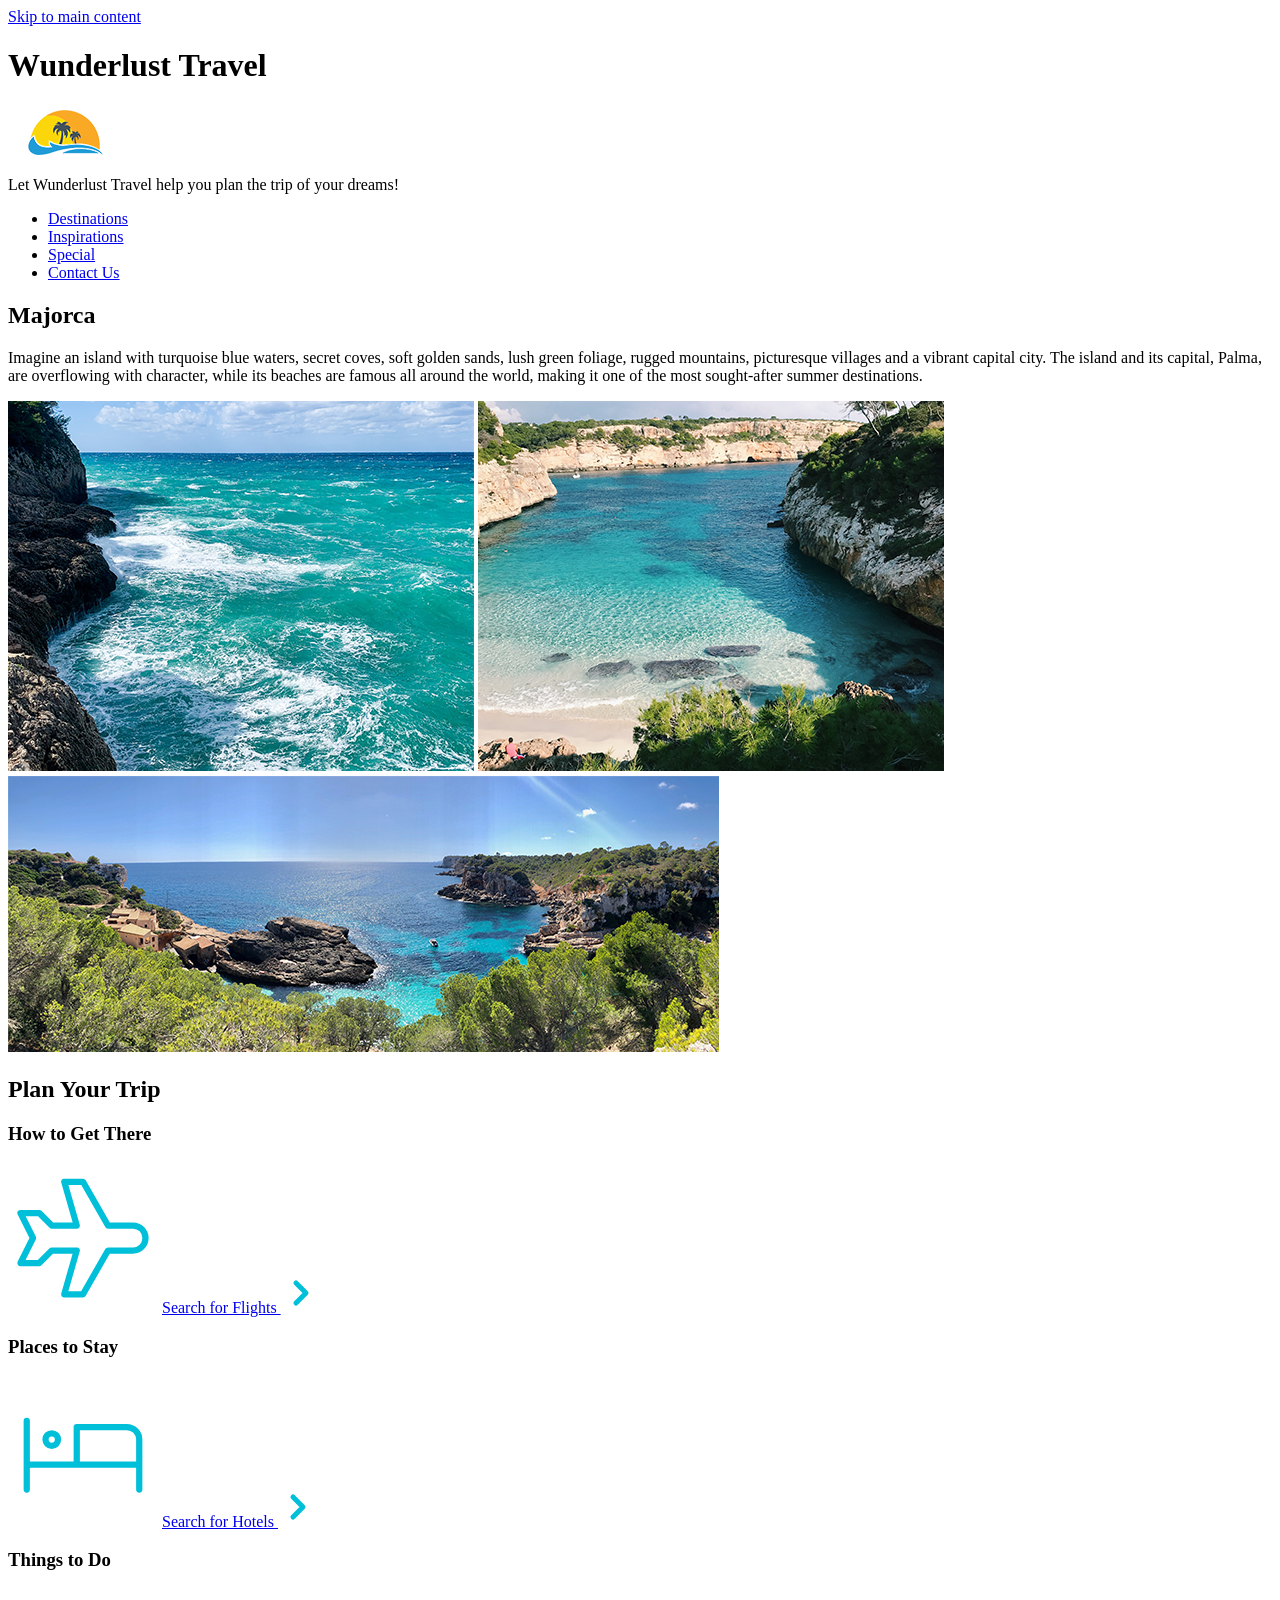
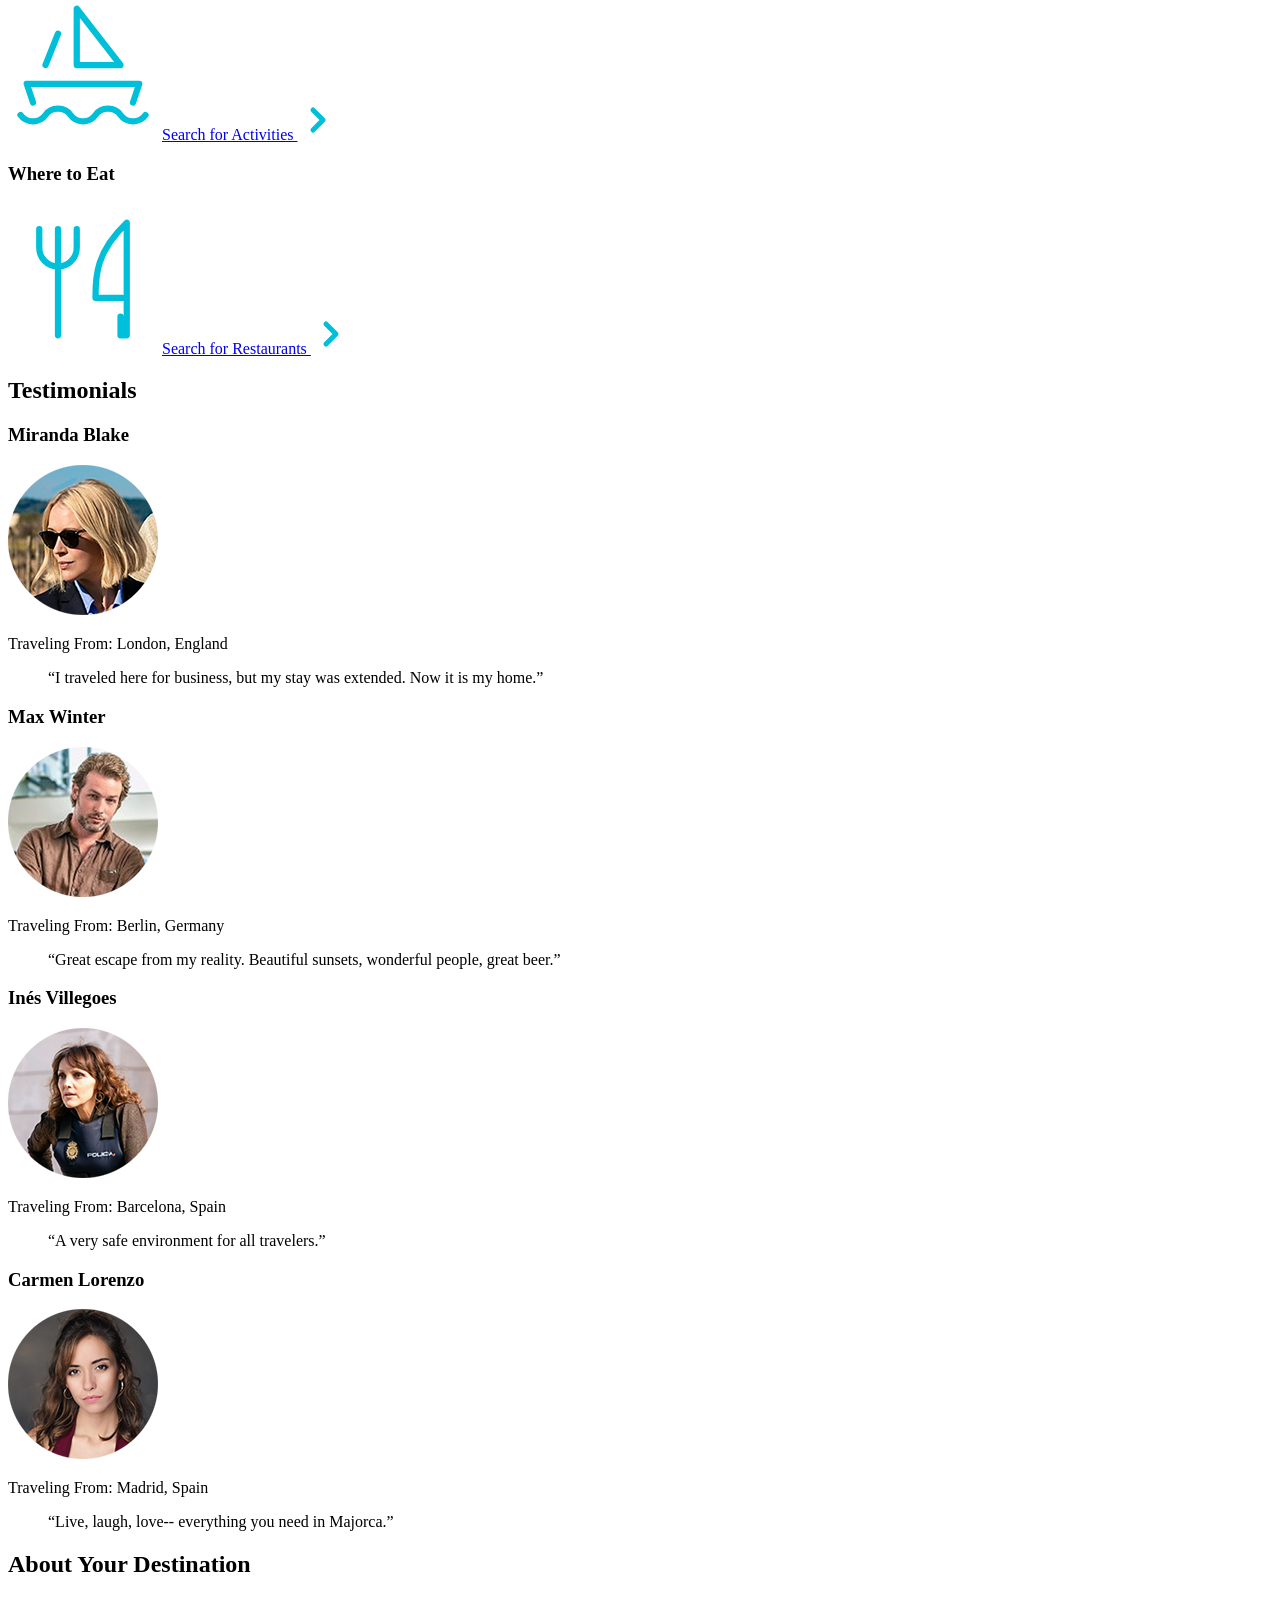
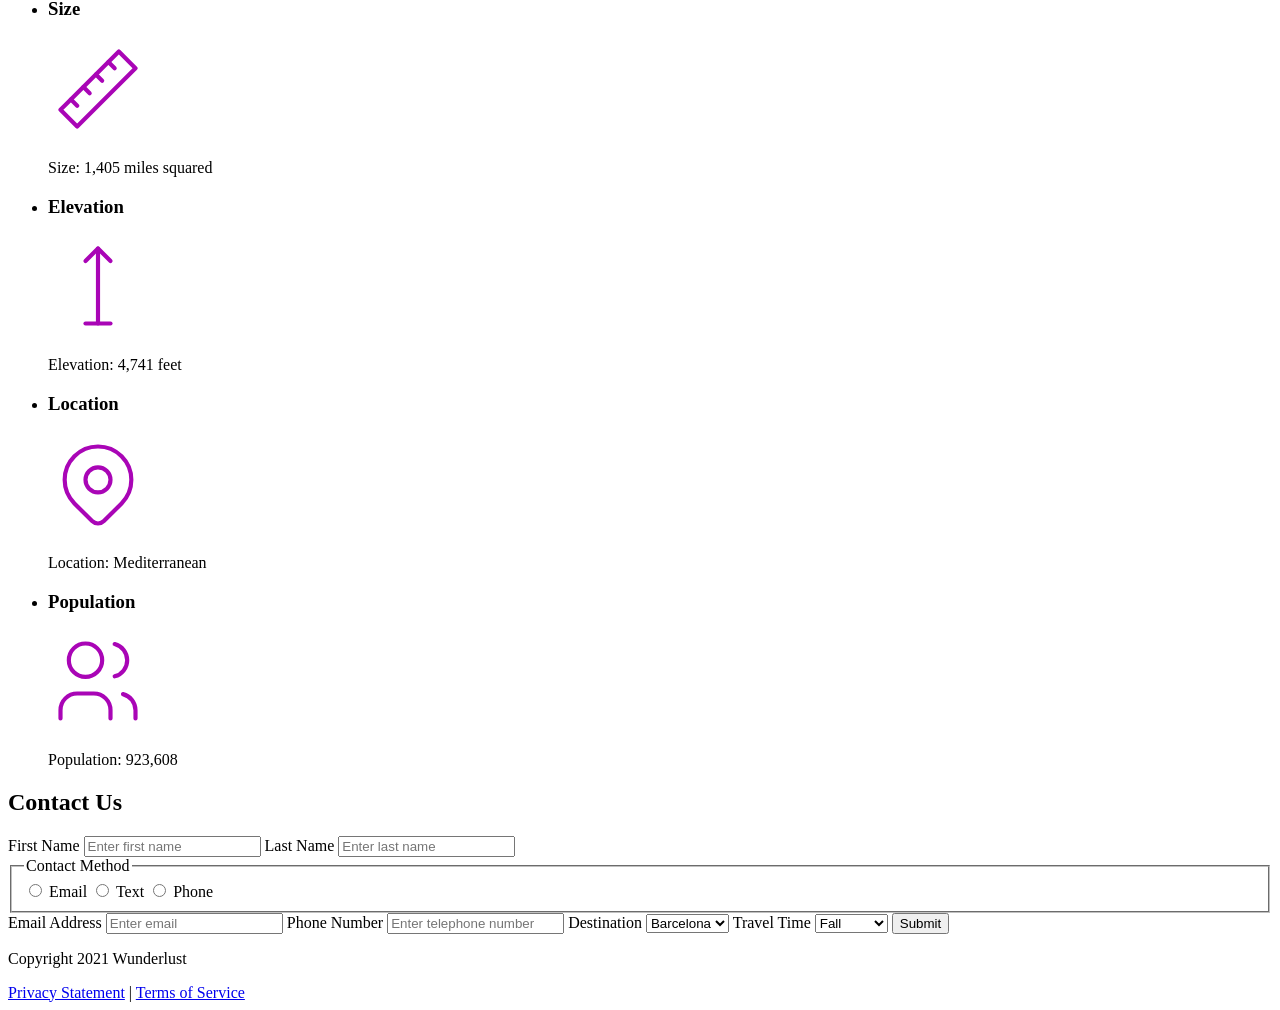
==== index.html @ d8ea39ab "Add files via upload" ====
<!DOCTYPE html>
<html lang="en">
<head>
  <meta charset="UTF-8">
  <title>Wunderlust Travel</title>
</head>
<body>

  <a href="#main-content" class="skip-link">Skip to main content</a>

  <header>
    <h1>Wunderlust Travel</h1>
    <img src="images/logo-S.png" alt="Wunderlust Travel logo">
    <p>Let Wunderlust Travel help you plan the trip of your dreams!</p>
    <nav>
      <ul>
        <li><a href="#destinations">Destinations</a></li>
        <li><a href="#inspirations">Inspirations</a></li>
        <li><a href="#special">Special</a></li>
        <li><a href="#contact">Contact Us</a></li>
      </ul>
    </nav>
  </header>

  <main id="main-content">
    <section id="destinations">
      <h2>Majorca</h2>
      <p>Imagine an island with turquoise blue waters, secret coves, soft golden sands, lush green foliage, rugged mountains, picturesque villages and a vibrant capital city. The island and its capital, Palma, are overflowing with character, while its beaches are famous all around the world, making it one of the most sought-after summer destinations.</p>

      <picture>
        <source srcset="images/majorca-waves-320w.png" media="(max-width: 320px)">
        <source srcset="images/majorca-waves-780w.png" media="(max-width: 780px)">
        <img src="images/majorca-waves-L.png" alt="Waves on Majorca beach">
      </picture>

      <picture>
        <source srcset="images/majorca-beach-780w.png" media="(max-width: 320px)">
        <source srcset="images/majorca-beach-780w.png" media="(max-width: 780px)">
        <img src="images/majorca-beach-L.png" alt="Beach in Majorca">
      </picture>

      <picture>
        <source srcset="images/majorca-cove-780w.png" media="(max-width: 320px)">
        <source srcset="images/majorca-cove-780w.png" media="(max-width: 780px)">
        <img src="images/majorca-cove-M.png" alt="Cove in Majorca">
      </picture>
    </section>

    <section>
      <h2>Plan Your Trip</h2>

      <article>
        <h3>How to Get There</h3>
        <svg xmlns="http://www.w3.org/2000/svg" class="icon icon-tabler icon-tabler-plane" width="150" height="150" viewBox="0 0 24 24" stroke-width="1" stroke="#00bfd8" fill="none" stroke-linecap="round" stroke-linejoin="round">
            <path stroke="none" d="M0 0h24v24H0z" fill="none"/>
            <path d="M16 10h4a2 2 0 0 1 0 4h-4l-4 7h-3l2 -7h-4l-2 2h-3l2 -4l-2 -4h3l2 2h4l-2 -7h3z" />
          </svg>
        <a href="#" title="Search for flights">Search for Flights <svg xmlns="http://www.w3.org/2000/svg" class="icon icon-tabler icon-tabler-chevron-right" width="40" height="40" viewBox="0 0 24 24" stroke-width="3" stroke="#00bfd8" fill="none" stroke-linecap="round" stroke-linejoin="round">
            <path stroke="none" d="M0 0h24v24H0z" fill="none"/>
            <polyline points="9 6 15 12 9 18" />
          </svg></a>
      </article>

      <article>
        <h3>Places to Stay</h3>
        <svg xmlns="http://www.w3.org/2000/svg" class="icon icon-tabler icon-tabler-bed" width="150" height="150" viewBox="0 0 24 24" stroke-width="1" stroke="#00bfd8" fill="none" stroke-linecap="round" stroke-linejoin="round">
            <path stroke="none" d="M0 0h24v24H0z" fill="none"/>
            <path d="M3 7v11m0 -4h18m0 4v-8a2 2 0 0 0 -2 -2h-8v6" />
            <circle cx="7" cy="10" r="1" />
          </svg>
        <a href="#" title="Search for Hotels">Search for Hotels <svg xmlns="http://www.w3.org/2000/svg" class="icon icon-tabler icon-tabler-chevron-right" width="40" height="40" viewBox="0 0 24 24" stroke-width="3" stroke="#00bfd8" fill="none" stroke-linecap="round" stroke-linejoin="round">
            <path stroke="none" d="M0 0h24v24H0z" fill="none"/>
            <polyline points="9 6 15 12 9 18" />
          </svg></a>
      </article>

      <article>
        <h3>Things to Do</h3>
        <svg xmlns="http://www.w3.org/2000/svg" class="icon icon-tabler icon-tabler-sailboat" width="150" height="150" viewBox="0 0 24 24" stroke-width="1" stroke="#00bfd8" fill="none" stroke-linecap="round" stroke-linejoin="round">
            <path stroke="none" d="M0 0h24v24H0z" fill="none"/>
            <path d="M2 20a2.4 2.4 0 0 0 2 1a2.4 2.4 0 0 0 2 -1a2.4 2.4 0 0 1 2 -1a2.4 2.4 0 0 1 2 1a2.4 2.4 0 0 0 2 1a2.4 2.4 0 0 0 2 -1a2.4 2.4 0 0 1 2 -1a2.4 2.4 0 0 1 2 1a2.4 2.4 0 0 0 2 1a2.4 2.4 0 0 0 2 -1" />
            <path d="M4 18l-1 -3h18l-1 3" />
            <path d="M11 12h7l-7 -9v9" />
            <line x1="8" y1="7" x2="6" y2="12" />
          </svg>
        <a href="#" title="Search for Activities">Search for Activities <svg xmlns="http://www.w3.org/2000/svg" class="icon icon-tabler icon-tabler-chevron-right" width="40" height="40" viewBox="0 0 24 24" stroke-width="3" stroke="#00bfd8" fill="none" stroke-linecap="round" stroke-linejoin="round">
            <path stroke="none" d="M0 0h24v24H0z" fill="none"/>
            <polyline points="9 6 15 12 9 18" />
          </svg></a>
      </article>

      <article>
        <h3>Where to Eat</h3>
        <svg xmlns="http://www.w3.org/2000/svg" class="icon icon-tabler icon-tabler-tools-kitchen-2" width="150" height="150" viewBox="0 0 24 24" stroke-width="1" stroke="#00bfd8" fill="none" stroke-linecap="round" stroke-linejoin="round">
            <path stroke="none" d="M0 0h24v24H0z" fill="none"/>
            <path d="M19 3v12h-5c-.023 -3.681 .184 -7.406 5 -12zm0 12v6h-1v-3m-10 -14v17m-3 -17v3a3 3 0 1 0 6 0v-3" />
          </svg>
        <a href="#" title="Search for Restaurants">Search for Restaurants <svg xmlns="http://www.w3.org/2000/svg" class="icon icon-tabler icon-tabler-chevron-right" width="40" height="40" viewBox="0 0 24 24" stroke-width="3" stroke="#00bfd8" fill="none" stroke-linecap="round" stroke-linejoin="round">
            <path stroke="none" d="M0 0h24v24H0z" fill="none"/>
            <polyline points="9 6 15 12 9 18" />
          </svg></a>
      </article>
    </section>

    <section>
      <h2>Testimonials</h2>

      <article>
        <h3>Miranda Blake</h3>
        <img src="images/miranda-blake-M.png" alt="Miranda Blake">
        <p>Traveling From: London, England</p>
        <blockquote>“I traveled here for business, but my stay was extended. Now it is my home.”</blockquote>
      </article>

      <article>
        <h3>Max Winter</h3>
        <img src="images/max-winter-M.png" alt="Max Winter">
        <p>Traveling From: Berlin, Germany</p>
        <blockquote>“Great escape from my reality. Beautiful sunsets, wonderful people, great beer.”</blockquote>
      </article>

      <article>
        <h3>Inés Villegoes</h3>
        <img src="images/ines-villegoes-M.png" alt="Inés Villegoes">
        <p>Traveling From: Barcelona, Spain</p>
        <blockquote>“A very safe environment for all travelers.”</blockquote>
      </article>

      <article>
        <h3>Carmen Lorenzo</h3>
        <img src="images/carmen-lorenzo-M.png" alt="Carmen Lorenzo">
        <p>Traveling From: Madrid, Spain</p>
        <blockquote>“Live, laugh, love-- everything you need in Majorca.”</blockquote>
      </article>
    </section>

    <section>
      <h2>About Your Destination</h2>
      <ul>
        <li>
          <h3>Size</h3>
          <svg xmlns="http://www.w3.org/2000/svg" class="icon icon-tabler icon-tabler-ruler-2" width="100" height="100" viewBox="0 0 24 24" stroke-width="1" stroke="#a905b6" fill="none" stroke-linecap="round" stroke-linejoin="round">
            <path stroke="none" d="M0 0h24v24H0z" fill="none"/>
            <path d="M17 3l4 4l-14 14l-4 -4z" />
            <path d="M16 7l-1.5 -1.5" />
            <path d="M13 10l-1.5 -1.5" />
            <path d="M10 13l-1.5 -1.5" />
            <path d="M7 16l-1.5 -1.5" />
          </svg>          
          <p>Size: 1,405 miles squared</p>
        </li>
        <li>
          <h3>Elevation</h3>
          <svg xmlns="http://www.w3.org/2000/svg" class="icon icon-tabler icon-tabler-arrow-top-bar" width="100" height="100" viewBox="0 0 24 24" stroke-width="1" stroke="#a905b6" fill="none" stroke-linecap="round" stroke-linejoin="round">
            <path stroke="none" d="M0 0h24v24H0z" fill="none"/>
            <line x1="12" y1="21" x2="12" y2="3" />
            <path d="M15 6l-3 -3l-3 3" />
            <line x1="9" y1="21" x2="15" y2="21" />
          </svg>          
          <p>Elevation: 4,741 feet</p>
        </li>
        <li>
          <h3>Location</h3>
          <svg xmlns="http://www.w3.org/2000/svg" class="icon icon-tabler icon-tabler-map-pin" width="100" height="100" viewBox="0 0 24 24" stroke-width="1" stroke="#a905b6" fill="none" stroke-linecap="round" stroke-linejoin="round">
            <path stroke="none" d="M0 0h24v24H0z" fill="none"/>
            <circle cx="12" cy="11" r="3" />
            <path d="M17.657 16.657l-4.243 4.243a2 2 0 0 1 -2.827 0l-4.244 -4.243a8 8 0 1 1 11.314 0z" />
          </svg>
          
          <p>Location: Mediterranean</p>
        </li>
        <li>
          <h3>Population</h3>
          <svg xmlns="http://www.w3.org/2000/svg" class="icon icon-tabler icon-tabler-users" width="100" height="100" viewBox="0 0 24 24" stroke-width="1" stroke="#a905b6" fill="none" stroke-linecap="round" stroke-linejoin="round">
            <path stroke="none" d="M0 0h24v24H0z" fill="none"/>
            <circle cx="9" cy="7" r="4" />
            <path d="M3 21v-2a4 4 0 0 1 4 -4h4a4 4 0 0 1 4 4v2" />
            <path d="M16 3.13a4 4 0 0 1 0 7.75" />
            <path d="M21 21v-2a4 4 0 0 0 -3 -3.85" />
          </svg>
          
          <p>Population: 923,608</p>
        </li>
      </ul>
    </section>

    <section id="contact">
      <h2>Contact Us</h2>
      <form>
        <label for="fname">First Name</label>
        <input type="text" id="fname" name="fname" placeholder="Enter first name" required>

        <label for="lname">Last Name</label>
        <input type="text" id="lname" name="lname" placeholder="Enter last name" required>

        <fieldset>
          <legend>Contact Method</legend>
          <label><input type="radio" name="contact" value="email"> Email</label>
          <label><input type="radio" name="contact" value="text"> Text</label>
          <label><input type="radio" name="contact" value="phone"> Phone</label>
        </fieldset>

        <label for="email">Email Address</label>
        <input type="email" id="email" name="email" placeholder="Enter email">

        <label for="phone">Phone Number</label>
        <input type="tel" id="phone" name="phone" placeholder="Enter telephone number">

        <label for="destination">Destination</label>
        <select id="destination" name="destination">
          <option>Barcelona</option>
          <option>Granada</option>
          <option>Ibiza</option>
          <option>Madrid</option>
          <option>Majorca</option>
          <option>Seville</option>
          <option>Tenerife</option>
          <option>Valencia</option>
        </select>

        <label for="season">Travel Time</label>
        <select id="season" name="season">
          <option>Fall</option>
          <option>Winter</option>
          <option>Spring</option>
          <option>Summer</option>
          <option>Flexible</option>
        </select>

        <button type="submit">Submit</button>
      </form>
    </section>
  </main>

  <footer>
    <p>Copyright 2021 Wunderlust</p>
    <nav>
      <a href="#">Privacy Statement</a> |
      <a href="#">Terms of Service</a>
    </nav>
  </footer>

</body>
</html>
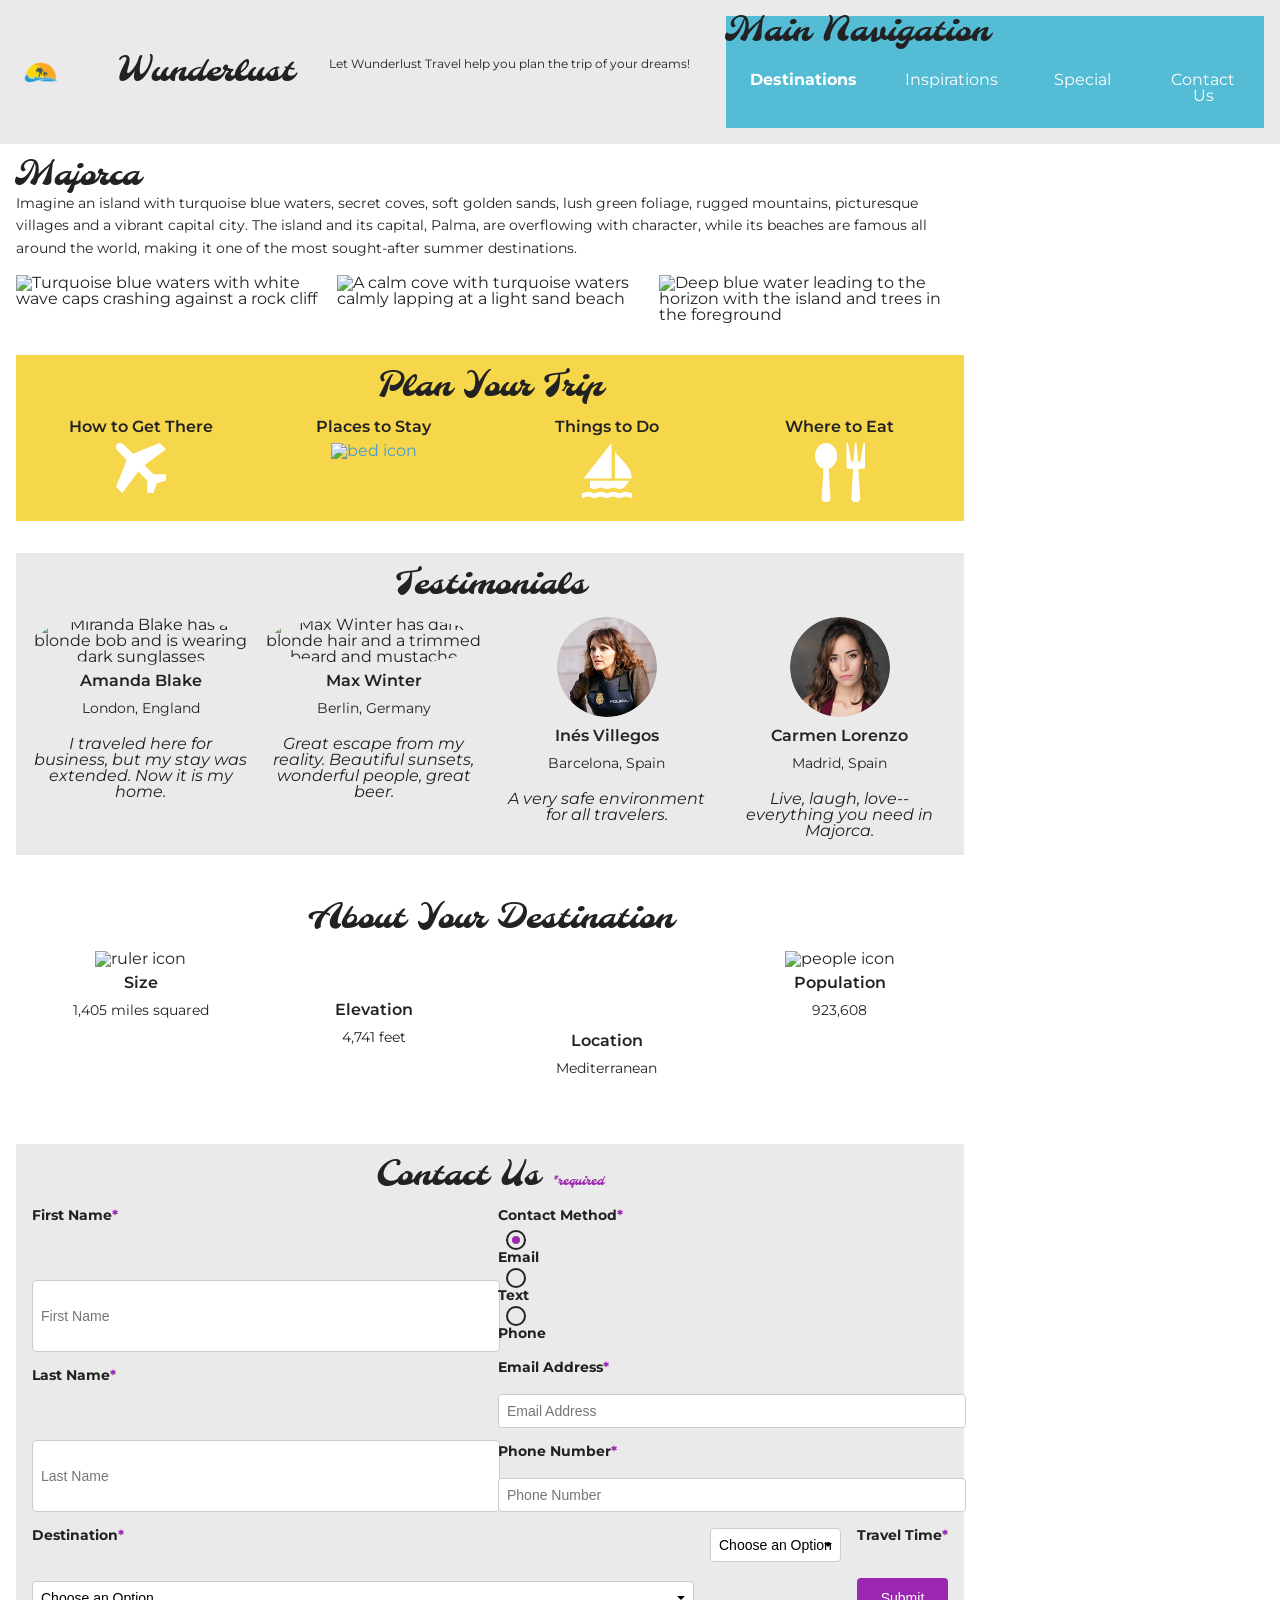
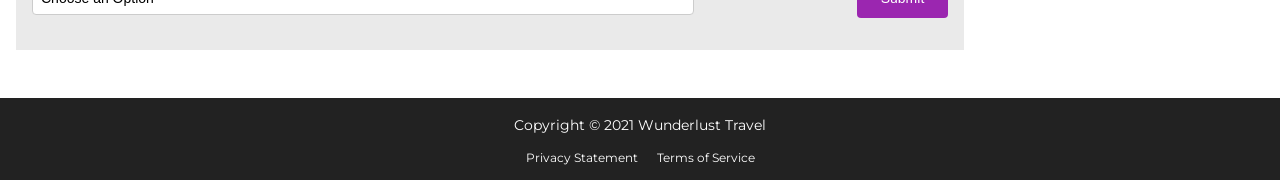
==== commit f8c4806d: "Update index.html" ====
--- a/index.html
+++ b/index.html
@@ -1,4 +1,4 @@
-
+<!-- 
 <!DOCTYPE html>
 <html lang="en">
 <head>
@@ -242,4 +242,244 @@
   </footer>
 
 </body>
-</html>+</html> -->
+
+<!DOCTYPE html>
+<html lang="en">
+    <head>
+        <meta charset="utf-8">
+        <meta name="viewport" content="width=device-width, initial-scale=1">
+        <meta name="author" content="Jessica Barnett, Christina Carrasquilla">
+        <meta name="description" content="Let Wunderlust Travel take you to beautiful Majorca this year! Majorca is a beautiful island and offers beauty and fun to its visitors">
+        <meta name="keywords" content="travel, majorca, beach, island, vacation, destination, getaway, restaurants in majorca, entertainment in majorca, testimonials from visitors">
+        <title>Wunderlust Travel</title>
+        <link rel="stylesheet" href="styles.css">
+        <meta name="robots" content="index,follow">
+
+        <!-- ~~~~~~~~~~ TWITTER CARD TAGS ~~~~~~~~~~ -->
+        <meta name="twitter:card" content="summary_large_image">
+        <meta name="twitter:site" content="@wunderlusttravel">
+        <meta name="twitter:creator" content="@wunderlusttravel">
+        <meta name="twitter:title" content="Wunderlust Travel: Majorca">
+        <meta name="twitter:description" content="Let Wunderlust Travel take you to beautiful Majorca this year! Majorca is a beautiful island and offers beauty and fun to its visitors">
+        <meta name="twitter:image" content="https://wunderlusttravel.com/images/majorca-cove.png">
+
+        <!-- ~~~~~~~~~~ OPEN GRAPH META TAGS ~~~~~~~~~~ -->
+        <meta property="og:title" content="See Majorca with Wunderlust Travel">
+        <meta property="og:type" content="website">
+        <meta property="og:image" content="https://wunderlusttravel.com/images/majorca-cove.png">
+        <meta property="og:url" content="https://wunderlusttravel.com/majorca">
+        <meta property="og:description" content="Let Wunderlust Travel take you to beautiful Majorca this year! Majorca is a beautiful island and offers beauty and fun to its visitors">
+        <!-- ~~~~~~~~~~FAVICON ~~~~~~~~~~ -->
+        <link rel="shortcut icon" href="images/favicon.png">
+
+        <!-- ~~~~~~~~~~ GOOGLE FONTS ~~~~~~~~~~ -->
+        <link rel="preconnect" href="https://fonts.googleapis.com">
+        <link rel="preconnect" href="https://fonts.gstatic.com" crossorigin>
+        <link href="https://fonts.googleapis.com/css2?family=Molle:ital@1&family=Montserrat:wght@400;600&display=swap" rel="stylesheet">
+        <link href="styles.css" rel="stylesheet">
+    </head>
+    <body>
+        <a id="skip" href="#main-content">Skip to Main Content</a>
+        <!-- styling skip links: https://webaim.org/techniques/css/invisiblecontent/ -->
+        <header>
+            <a href="index.html" id="logo"><img src="images/logo.png" alt="The Wunderlust logo shows blue waves and the outline of two palm trees against an orange sun"></a>
+            <h1>Wunderlust</h1>
+			<p>Let Wunderlust Travel help you plan the trip of your dreams!</p>			
+            <nav>
+                <div id="menu-toggle">
+                    <!-- responsive menu code from (with changes made to match mockups): https://css-tricks.com/three-css-alternatives-to-javascript-navigation/ -->
+                    <h2 class="sr-only">Main Navigation</h2>
+                    <!-- hidden but accessible headings from: https://webaim.org/techniques/css/invisiblecontent/ -->
+                    <input name="toggle" id="toggle" type="checkbox">
+                    <label for="toggle">Menu</label>
+                    <ul>
+                        <li class="active"><a href="#">Destinations</a></li>
+                        <li><a href="#">Inspirations</a></li>
+                        <li><a href="#">Special</a></li>
+                        <li><a href="#">Contact Us</a></li>
+                    </ul>
+                </div>
+            </nav>
+        </header>
+        <main id="main-content">
+            <article>
+                <div id="intro">  
+                    <h2>Majorca</h2>
+                    <p>Imagine an island with turquoise blue waters, secret coves, soft golden sands, lush green foliage, rugged mountains, picturesque villages and a vibrant capital city. The island and its capital, Palma, are overflowing with character, while its beaches are famous all around the world, making it one of the most sought-after summer destinations.</p>
+                    <div id="img-grid">
+                        <img src="images/majorca-waves.png" alt="Turquoise blue waters with white wave caps crashing against a rock cliff">
+                        <img src="images/majorca-beach.png" alt="A calm cove with turquoise waters calmly lapping at a light sand beach">
+                        <picture>
+                            <source srcset="images/majorca-cove-small.png"
+                                media="(max-width: 500px)">
+                            <img src="images/majorca-cove.png" alt="Deep blue water leading to the horizon with the island and trees in the foreground">
+                        </picture>
+                    </div>
+                </div>  
+                <section id="plan">
+                    <h3>Plan Your Trip</h3>
+                    <div>
+                        <section>
+                            <h4>How to Get There</h4>
+                            <a href="#" title="Search for flights">
+                                <img src="images/get.svg" alt="airplane icon">
+                            </a>
+                        </section>      
+                        <section>
+                            <h4>Places to Stay</h4>
+                            <a href="#" title="Search for hotels">
+                                <img src="images/stay.svg" alt="bed icon">
+                            </a>
+                        </section>
+                        <section>
+                            <h4>Things to Do</h4>
+                            <a href="#" title="Search for Activities">
+                                <img src="images/do.svg" alt="sailboat icon">
+                            </a>                     
+                        </section>    
+                        <section>
+                            <h4>Where to Eat</h4>
+                            <a href="#" title="Search for Restaurants">
+                                <img src="images/eat.svg" alt="fork and spoon icon">                         
+                            </a>
+                        </section>
+                    </div>   
+                </section>
+                <section id="testimonials">
+                    <h3>Testimonials</h3>
+                    <div>
+                        <section>
+                            <img src="images/miranda-blake.png" alt="Miranda Blake has a blonde bob and is wearing dark sunglasses">
+                            <h4>Amanda Blake</h4>
+                            <p>London, England</p>
+                            <q>I traveled here for business, but my stay was extended. Now it is my home.</q>
+                        </section>
+                        <section>
+                            <img src="images/max-winter.png" alt="Max Winter has dark blonde hair and a trimmed beard and mustache">
+                            <h4>Max Winter</h4>
+                            <p>Berlin, Germany</p>
+                            <q>Great escape from my reality. Beautiful sunsets, wonderful people, great beer.</q>
+                        </section>
+                        <section>
+                            <img src="images/ines-villegoes.png" alt="Ines Villegos has shoulder-length, wavy, brown hair and is wearing a brown sweater"> 
+                            <h4>Inés Villegos</h4> 
+                            <p>Barcelona, Spain</p>
+                            <q>A very safe environment for all travelers.</q>
+                        </section>
+                        <section>
+                            <img src="images/carmen-lorenzo.png" alt="Carmen Lorenzo has long, dark brown hair and is wearing gold hoop earrings">
+                            <h4>Carmen Lorenzo</h4> 
+                            <p>Madrid, Spain</p>
+                            <q>Live, laugh, love-- everything you need in Majorca.</q>
+                        </section>
+                    </div>
+                </section>
+                <section id="about">
+                    <h3>About Your Destination</h3>
+                    <div>
+                        <section>
+                            <img src="images/size.svg" alt="ruler icon">
+                            <h4>Size</h4> 
+                            <p>1,405 miles squared</p>
+                        </section>
+                        <section>
+                            <img src="images/elevation.svg" alt="mountain icon">
+                            <h4>Elevation</h4> 
+                            <p>4,741 feet</p>
+                        </section>
+                        <section>
+                            <img src="images/location.svg" alt="location pin icon">
+                            <h4>Location</h4> 
+                            <p>Mediterranean</p>
+                        </section>
+                        <section>
+                            <img src="images/population.svg" alt="people icon">
+                            <h4>Population</h4>
+                            <p>923,608</p>
+                        </section>
+                    </div>  
+                </section>
+                <section id="contact">
+                    <h3>Contact Us <span class="form-required">*required</span></h3>
+                    <form method="post" action="https://wp.zybooks.com/form-viewer.php">
+                        <div id="names">
+                            <label for="fName">First Name<span class="required">*</span></label>
+                            <input type="text" name="fName" id="fName" autocomplete="given-name" placeholder="First Name" required>
+                            <!-- custom input styles from https://moderncss.dev/custom-css-styles-for-form-inputs-and-textareas/ -->
+                            <label for="lName">Last Name<span class="required">*</span></label>
+                            <input type="text" name="lName" id="lName" autocomplete="family-name" placeholder="Last Name" required>
+                        </div>
+                        <div id="nums">
+                            <fieldset>
+                                <legend>Contact Method<span class="required">*</span></legend>
+                                <!-- custom radio button styles from https://moderncss.dev/pure-css-custom-styled-radio-buttons/ -->
+                                <label for="prefEmail">
+                                    <span class="radio-input">
+                                        <input type="radio" name="contactPref" id="prefEmail" required checked>
+                                        <span class="radio-control"></span>
+                                    </span>
+                                    <span class="radio-label">Email</span>
+                                </label>
+                                <label for="prefText">
+                                    <span class="radio-input">
+                                        <input type="radio" name="contactPref" id="prefText">
+                                        <span class="radio-control"></span>
+                                    </span>
+                                    <span class="radio-label">Text</span>
+                                </label>
+                                <label for="prefPhone">
+                                    <span class="radio-input">
+                                        <input type="radio" name="contactPref" id="prefPhone">
+                                        <span class="radio-control"></span>
+                                    </span>
+                                    <span class="radio-label">Phone</span>
+                                </label>
+                            </fieldset>
+                            <label for="email">Email Address<span class="required">*</span></label>
+                            <input type="email" name="email" id="email" autocomplete="email" placeholder="Email Address" required>
+                            <label for="phone">Phone Number<span class="required">*</span></label>
+                            <input type="tel" name="phone" id="phone" autocomplete="tel" placeholder="Phone Number" required>
+                        </div>
+                        <div id="selects">
+                            <!-- custom select styles from: https://moderncss.dev/custom-select-styles-with-pure-css/ -->
+                            <label for="destination">Destination<span class="required">*</span></label>
+                            <div class="custom-select">
+                                <select name="destination" id="destination" required>
+                                    <option value="" disabled selected>Choose an Option</option>
+                                    <option value="barcelona">Barcelona</option>
+                                    <option value="granada">Granada</option>
+                                    <option value="ibiza">Ibiza</option>
+                                    <option value="madrid">Madrid</option>
+                                    <option value="majora">Majora</option>
+                                    <option value="seville">Seville</option>
+                                    <option value="tenerife">Tenerife</option>
+                                    <option value="valencia">Valencia</option>
+                                </select>
+                                <span class="focus"></span>
+                            </div>  
+                            <label for="travelTime">Travel Time<span class="required">*</span></label>
+                            <div class="custom-select">
+                                <select name="travelTime" id="travelTime" required>
+                                    <option value="" disabled selected>Choose an Option</option>
+                                    <option value="fall">Fall</option>
+                                    <option value="winter">Winter</option>
+                                    <option value="spring">Spring</option>
+                                    <option value="summer">Summer</option>
+                                    <option value="flexible">Flexible</option>
+                                </select>
+                                <span class="focus"></span>
+                            </div> 
+                            <input type="submit" name="mySubmit" id="mySubmit" value="Submit">
+                        </div>
+                    </form>
+                </section>
+            </article>
+        </main>
+        <footer>
+            <p>Copyright &copy; 2021 Wunderlust Travel</p>
+            <a href="#">Privacy Statement</a>
+            <a href="#">Terms of Service</a>
+        </footer>
+    </body>
+</html>
--- a/styles.css
+++ b/styles.css
@@ -0,0 +1,569 @@
+/* rae barrera in da house pray for me */
+/* http://meyerweb.com/eric/tools/css/reset/ 
+   v2.0 | 20110126
+   License: none (public domain)
+*/
+
+html, body, div, span, applet, object, iframe,
+h1, h2, h3, h4, h5, h6, p, blockquote, pre,
+a, abbr, acronym, address, big, cite, code,
+del, dfn, em, img, ins, kbd, q, s, samp,
+small, strike, strong, sub, sup, tt, var,
+b, u, i, center,
+dl, dt, dd, ol, ul, li,
+fieldset, form, label, legend,
+table, caption, tbody, tfoot, thead, tr, th, td,
+article, aside, canvas, details, embed, 
+figure, figcaption, footer, header, hgroup, 
+menu, nav, output, ruby, section, summary,
+time, mark, audio, video {
+	margin: 0;
+	padding: 0;
+	border: 0;
+	font-size: 100%;
+	font: inherit;
+	vertical-align: baseline;
+}
+/* HTML5 display-role reset for older browsers */
+article, aside, details, figcaption, figure, 
+footer, header, hgroup, menu, nav, section {
+	display: block;
+}
+body {
+	line-height: 1;
+}
+ol, ul {
+	list-style: none;
+}
+blockquote, q {
+	quotes: none;
+}
+blockquote:before, blockquote:after,
+q:before, q:after {
+	content: '';
+	content: none;
+}
+table {
+	border-collapse: collapse;
+	border-spacing: 0;
+}
+
+/*  style notes style notes for ref  */
+
+/* colors: #F6D64A, #55BCD5, #9B26B0, #499BD2, #222222, #EAEAEA, #FFFFFF */
+/* fonts: Molle (h1, h2, h3), Montserrat (h4, p, q, small, nav, button, form) */
+
+
+body {
+  font-family: "Montserrat", sans-serif;
+  color: #222222;
+}
+
+h1,
+h2,
+h3 {
+  font-family: "Molle", cursive;
+  color: #222222;
+  font-size: 2rem;
+  font-weight: normal;
+}
+
+h4 {
+  font-size: 1rem;
+  font-weight: 600;
+  color: #222222;
+  margin-bottom: 0.5rem;
+}
+
+p {
+  font-size: 0.875rem;
+  line-height: 1.6;
+  margin-bottom: 1rem;
+}
+
+a {
+  color: #499bd2;
+  text-decoration: none;
+}
+
+a:hover {
+  text-decoration: underline;
+}
+
+img {
+  max-width: 100%;
+  height: auto;
+}
+
+#skip {
+  position: absolute;
+  left: -10000px;
+  top: auto;
+  width: 1px;
+  height: 1px;
+  overflow: hidden;
+}
+
+#skip:focus {
+  position: static;
+  width: auto;
+  height: auto;
+  background-color: #f6d64a;
+  color: #222222;
+  padding: 0.5rem;
+  z-index: 100;
+}
+
+header {
+  background-color: #eaeaea;
+  padding: 1rem;
+  text-align: center;
+}
+
+#logo img {
+  width: 50px;
+  height: auto;
+  vertical-align: middle;
+}
+
+#logo {
+  display: inline-block;
+  margin-right: 1rem;
+}
+
+header p {
+  font-size: 0.75rem;
+}
+
+nav {
+  background-color: #55bcd5;
+  color: #ffffff;
+}
+
+nav ul {
+  display: none;
+}
+
+nav label {
+  display: block;
+  text-align: center;
+  padding: 0.75rem;
+  cursor: pointer;
+  font-size: 1.25rem;
+}
+
+nav #toggle:checked ~ label {
+  background-color: #499bd2;
+}
+
+nav #toggle:checked ~ ul {
+  display: block;
+}
+
+nav ul li {
+  padding: 0.75rem;
+  text-align: center;
+  border-top: 1px solid #499bd2;
+}
+
+nav ul li a {
+  color: #ffffff;
+  text-decoration: none;
+  display: block;
+}
+
+nav ul li a:hover,
+nav ul li a:focus {
+  background-color: #499bd2;
+  text-decoration: none;
+}
+
+nav ul li.active a {
+  font-weight: bold;
+}
+
+nav #toggle {
+  display: none;
+}
+
+main {
+  padding: 1rem;
+}
+
+#intro {
+  margin-bottom: 2rem;
+}
+
+#img-grid {
+  display: grid;
+  grid-template-columns: 1fr;
+  gap: 1rem;
+  margin-top: 1rem;
+}
+
+#img-grid img:nth-child(3) {
+  grid-column: 1 / -1;
+}
+
+#plan {
+  background-color: #f6d64a;
+  padding: 1rem;
+  margin-bottom: 2rem;
+}
+
+#plan h3 {
+  margin-bottom: 1rem;
+  text-align: center;
+}
+
+#plan > div {
+  display: grid;
+  grid-template-columns: 1fr;
+  gap: 1rem;
+}
+
+#plan section {
+  text-align: center;
+}
+
+#plan section img {
+  width: 50px;
+  height: auto;
+}
+
+#testimonials {
+  background-color: #eaeaea;
+  padding: 1rem;
+  margin-bottom: 2rem;
+}
+
+#testimonials h3 {
+  text-align: center;
+  margin-bottom: 1rem;
+}
+
+#testimonials > div {
+  display: grid;
+  grid-template-columns: 1fr;
+  gap: 1rem;
+}
+
+#testimonials section {
+  text-align: center;
+}
+
+#testimonials section img {
+  border-radius: 50%;
+  width: 100px;
+  height: 100px;
+  object-fit: cover;
+  margin-bottom: 0.5rem;
+}
+
+#testimonials section q {
+  font-style: italic;
+}
+
+#about {
+  background-color: #ffffff;
+  padding: 1rem;
+  margin-bottom: 2rem;
+}
+
+#about h3 {
+  text-align: center;
+  margin-bottom: 1rem;
+}
+
+#about > div {
+  display: grid;
+  grid-template-columns: 1fr;
+  gap: 1rem;
+}
+
+#about section {
+  text-align: center;
+}
+
+#about section img {
+  width: 50px;
+  height: auto;
+  margin-bottom: 0.5rem;
+}
+
+#contact {
+  background-color: #eaeaea;
+  padding: 1rem;
+  margin-bottom: 2rem;
+}
+
+#contact h3 {
+  text-align: center;
+  margin-bottom: 1rem;
+}
+
+#contact .form-required {
+  font-size: 0.75rem;
+  color: #9b26b0;
+}
+
+#contact .required {
+  color: #9b26b0;
+}
+
+#contact form {
+  display: grid;
+  grid-template-columns: 1fr;
+  gap: 1rem;
+}
+
+#contact #names,
+#contact #nums,
+#contact #selects {
+  display: grid;
+  grid-template-columns: 1fr;
+  gap: 1rem;
+}
+
+#contact #names label,
+#contact #nums label,
+#contact #selects label {
+  display: block;
+  margin-bottom: 0.25rem;
+  font-size: 0.875rem;
+  font-weight: bold;
+}
+
+#contact input[type="text"],
+#contact input[type="email"],
+#contact input[type="tel"] {
+  width: 100%;
+  padding: 0.5rem;
+  border: 1px solid #ccc;
+  border-radius: 4px;
+  font-size: 0.875rem;
+}
+
+#contact fieldset {
+  border: none;
+  padding: 0;
+  margin: 0;
+}
+
+#contact legend {
+  font-size: 0.875rem;
+  font-weight: bold;
+  margin-bottom: 0.5rem;
+  padding: 0;
+}
+
+#contact .radio-input {
+  display: flex;
+  align-items: center;
+}
+
+#contact .radio-control {
+  position: relative;
+  display: inline-block;
+  width: 1rem;
+  height: 1rem;
+  border: 2px solid #222222;
+  border-radius: 50%;
+  margin-right: 0.5rem;
+}
+
+#contact input[type="radio"] {
+  opacity: 0;
+  width: 0;
+  height: 0;
+}
+
+#contact input[type="radio"]:checked + .radio-control::after {
+  content: "";
+  display: block;
+  position: absolute;
+  top: 50%;
+  left: 50%;
+  transform: translate(-50%, -50%);
+  width: 0.5rem;
+  height: 0.5rem;
+  background-color: #9b26b0;
+  border-radius: 50%;
+}
+
+#contact .radio-label {
+  font-size: 0.875rem;
+}
+
+#contact .custom-select {
+  position: relative;
+  display: flex;
+  align-items: center;
+}
+
+#contact select {
+  width: 100%;
+  padding: 0.5rem;
+  border: 1px solid #ccc;
+  border-radius: 4px;
+  font-size: 0.875rem;
+  appearance: none;
+  background-color: #fff;
+  background-image: url("data:image/svg+xml,%3Csvg xmlns='http://www.w3.org/2000/svg' viewBox='0 0 12 6'%3E%3Cpath d='M6 6L0 0h12z'/%3E%3C/svg%3E");
+  background-repeat: no-repeat;
+  background-position: right 0.5rem center;
+  background-size: 0.5rem;
+}
+
+#contact select:focus {
+  outline: none;
+  border-color: #9b26b0;
+  box-shadow: 0 0 0 2px rgba(155, 38, 176, 0.25);
+}
+
+#contact .custom-select .focus {
+  position: absolute;
+  top: -1px;
+  left: -1px;
+  right: -1px;
+  bottom: -1px;
+  border: 2px solid transparent;
+  border-radius: inherit;
+}
+
+#contact select:focus + .focus {
+  border-color: #9b26b0;
+  box-shadow: 0 0 0 2px rgba(155, 38, 176, 0.25);
+}
+
+#contact input[type="submit"] {
+  background-color: #9b26b0;
+  color: #ffffff;
+  padding: 0.75rem 1rem;
+  border: none;
+  border-radius: 4px;
+  font-size: 0.875rem;
+  cursor: pointer;
+}
+
+#contact input[type="submit"]:hover {
+  background-color: #499bd2;
+}
+
+/* ~~~~~~~~~~ FOOTER ~~~~~~~~~~ */
+
+footer {
+  background-color: #222222;
+  color: #ffffff;
+  text-align: center;
+  padding: 1rem;
+  font-size: 0.75rem;
+}
+
+footer a {
+  color: #ffffff;
+  margin: 0 0.5rem;
+}
+
+@media (min-width: 576px) {
+  #img-grid {
+    grid-template-columns: repeat(2, 1fr);
+  }
+
+  #plan > div {
+    grid-template-columns: repeat(2, 1fr);
+  }
+
+  #testimonials > div {
+    grid-template-columns: repeat(2, 1fr);
+  }
+
+  #about > div {
+    grid-template-columns: repeat(2, 1fr);
+  }
+
+  #contact form {
+    grid-template-columns: repeat(2, 1fr);
+    grid-template-areas:
+      "names nums"
+      "selects selects"
+      "submit submit";
+  }
+
+  #contact #names {
+    grid-area: names;
+  }
+
+  #contact #nums {
+    grid-area: nums;
+  }
+
+  #contact #selects {
+    grid-area: selects;
+  }
+
+  #contact #mySubmit {
+    grid-area: submit;
+  }
+}
+
+@media (min-width: 768px) {
+  nav ul {
+    display: flex;
+  }
+
+  nav label {
+    display: none;
+  }
+
+  nav ul li {
+    flex: 1;
+    border: none;
+  }
+
+  nav ul li a {
+    padding: 0.75rem;
+  }
+
+  #img-grid {
+    grid-template-columns: repeat(3, 1fr);
+  }
+
+  #img-grid img:nth-child(3) {
+    grid-column: auto;
+  }
+
+  #plan > div {
+    grid-template-columns: repeat(4, 1fr);
+  }
+
+  #testimonials > div {
+    grid-template-columns: repeat(4, 1fr);
+  }
+
+  #about > div {
+    grid-template-columns: repeat(4, 1fr);
+  }
+}
+
+@media (min-width: 992px) {
+  header {
+    display: flex;
+    justify-content: space-between;
+    align-items: center;
+  }
+
+  header div {
+    text-align: left;
+  }
+
+  main {
+    display: grid;
+    grid-template-columns: 1fr 300px;
+    grid-template-areas: "article ."
+  }
+
+  article {
+    grid-area: article;
+  }
+}
--- a/styles.css
+++ b/styles.css
@@ -0,0 +1,569 @@
+/* rae barrera in da house pray for me */
+/* http://meyerweb.com/eric/tools/css/reset/ 
+   v2.0 | 20110126
+   License: none (public domain)
+*/
+
+html, body, div, span, applet, object, iframe,
+h1, h2, h3, h4, h5, h6, p, blockquote, pre,
+a, abbr, acronym, address, big, cite, code,
+del, dfn, em, img, ins, kbd, q, s, samp,
+small, strike, strong, sub, sup, tt, var,
+b, u, i, center,
+dl, dt, dd, ol, ul, li,
+fieldset, form, label, legend,
+table, caption, tbody, tfoot, thead, tr, th, td,
+article, aside, canvas, details, embed, 
+figure, figcaption, footer, header, hgroup, 
+menu, nav, output, ruby, section, summary,
+time, mark, audio, video {
+	margin: 0;
+	padding: 0;
+	border: 0;
+	font-size: 100%;
+	font: inherit;
+	vertical-align: baseline;
+}
+/* HTML5 display-role reset for older browsers */
+article, aside, details, figcaption, figure, 
+footer, header, hgroup, menu, nav, section {
+	display: block;
+}
+body {
+	line-height: 1;
+}
+ol, ul {
+	list-style: none;
+}
+blockquote, q {
+	quotes: none;
+}
+blockquote:before, blockquote:after,
+q:before, q:after {
+	content: '';
+	content: none;
+}
+table {
+	border-collapse: collapse;
+	border-spacing: 0;
+}
+
+/*  style notes style notes for ref  */
+
+/* colors: #F6D64A, #55BCD5, #9B26B0, #499BD2, #222222, #EAEAEA, #FFFFFF */
+/* fonts: Molle (h1, h2, h3), Montserrat (h4, p, q, small, nav, button, form) */
+
+
+body {
+  font-family: "Montserrat", sans-serif;
+  color: #222222;
+}
+
+h1,
+h2,
+h3 {
+  font-family: "Molle", cursive;
+  color: #222222;
+  font-size: 2rem;
+  font-weight: normal;
+}
+
+h4 {
+  font-size: 1rem;
+  font-weight: 600;
+  color: #222222;
+  margin-bottom: 0.5rem;
+}
+
+p {
+  font-size: 0.875rem;
+  line-height: 1.6;
+  margin-bottom: 1rem;
+}
+
+a {
+  color: #499bd2;
+  text-decoration: none;
+}
+
+a:hover {
+  text-decoration: underline;
+}
+
+img {
+  max-width: 100%;
+  height: auto;
+}
+
+#skip {
+  position: absolute;
+  left: -10000px;
+  top: auto;
+  width: 1px;
+  height: 1px;
+  overflow: hidden;
+}
+
+#skip:focus {
+  position: static;
+  width: auto;
+  height: auto;
+  background-color: #f6d64a;
+  color: #222222;
+  padding: 0.5rem;
+  z-index: 100;
+}
+
+header {
+  background-color: #eaeaea;
+  padding: 1rem;
+  text-align: center;
+}
+
+#logo img {
+  width: 50px;
+  height: auto;
+  vertical-align: middle;
+}
+
+#logo {
+  display: inline-block;
+  margin-right: 1rem;
+}
+
+header p {
+  font-size: 0.75rem;
+}
+
+nav {
+  background-color: #55bcd5;
+  color: #ffffff;
+}
+
+nav ul {
+  display: none;
+}
+
+nav label {
+  display: block;
+  text-align: center;
+  padding: 0.75rem;
+  cursor: pointer;
+  font-size: 1.25rem;
+}
+
+nav #toggle:checked ~ label {
+  background-color: #499bd2;
+}
+
+nav #toggle:checked ~ ul {
+  display: block;
+}
+
+nav ul li {
+  padding: 0.75rem;
+  text-align: center;
+  border-top: 1px solid #499bd2;
+}
+
+nav ul li a {
+  color: #ffffff;
+  text-decoration: none;
+  display: block;
+}
+
+nav ul li a:hover,
+nav ul li a:focus {
+  background-color: #499bd2;
+  text-decoration: none;
+}
+
+nav ul li.active a {
+  font-weight: bold;
+}
+
+nav #toggle {
+  display: none;
+}
+
+main {
+  padding: 1rem;
+}
+
+#intro {
+  margin-bottom: 2rem;
+}
+
+#img-grid {
+  display: grid;
+  grid-template-columns: 1fr;
+  gap: 1rem;
+  margin-top: 1rem;
+}
+
+#img-grid img:nth-child(3) {
+  grid-column: 1 / -1;
+}
+
+#plan {
+  background-color: #f6d64a;
+  padding: 1rem;
+  margin-bottom: 2rem;
+}
+
+#plan h3 {
+  margin-bottom: 1rem;
+  text-align: center;
+}
+
+#plan > div {
+  display: grid;
+  grid-template-columns: 1fr;
+  gap: 1rem;
+}
+
+#plan section {
+  text-align: center;
+}
+
+#plan section img {
+  width: 50px;
+  height: auto;
+}
+
+#testimonials {
+  background-color: #eaeaea;
+  padding: 1rem;
+  margin-bottom: 2rem;
+}
+
+#testimonials h3 {
+  text-align: center;
+  margin-bottom: 1rem;
+}
+
+#testimonials > div {
+  display: grid;
+  grid-template-columns: 1fr;
+  gap: 1rem;
+}
+
+#testimonials section {
+  text-align: center;
+}
+
+#testimonials section img {
+  border-radius: 50%;
+  width: 100px;
+  height: 100px;
+  object-fit: cover;
+  margin-bottom: 0.5rem;
+}
+
+#testimonials section q {
+  font-style: italic;
+}
+
+#about {
+  background-color: #ffffff;
+  padding: 1rem;
+  margin-bottom: 2rem;
+}
+
+#about h3 {
+  text-align: center;
+  margin-bottom: 1rem;
+}
+
+#about > div {
+  display: grid;
+  grid-template-columns: 1fr;
+  gap: 1rem;
+}
+
+#about section {
+  text-align: center;
+}
+
+#about section img {
+  width: 50px;
+  height: auto;
+  margin-bottom: 0.5rem;
+}
+
+#contact {
+  background-color: #eaeaea;
+  padding: 1rem;
+  margin-bottom: 2rem;
+}
+
+#contact h3 {
+  text-align: center;
+  margin-bottom: 1rem;
+}
+
+#contact .form-required {
+  font-size: 0.75rem;
+  color: #9b26b0;
+}
+
+#contact .required {
+  color: #9b26b0;
+}
+
+#contact form {
+  display: grid;
+  grid-template-columns: 1fr;
+  gap: 1rem;
+}
+
+#contact #names,
+#contact #nums,
+#contact #selects {
+  display: grid;
+  grid-template-columns: 1fr;
+  gap: 1rem;
+}
+
+#contact #names label,
+#contact #nums label,
+#contact #selects label {
+  display: block;
+  margin-bottom: 0.25rem;
+  font-size: 0.875rem;
+  font-weight: bold;
+}
+
+#contact input[type="text"],
+#contact input[type="email"],
+#contact input[type="tel"] {
+  width: 100%;
+  padding: 0.5rem;
+  border: 1px solid #ccc;
+  border-radius: 4px;
+  font-size: 0.875rem;
+}
+
+#contact fieldset {
+  border: none;
+  padding: 0;
+  margin: 0;
+}
+
+#contact legend {
+  font-size: 0.875rem;
+  font-weight: bold;
+  margin-bottom: 0.5rem;
+  padding: 0;
+}
+
+#contact .radio-input {
+  display: flex;
+  align-items: center;
+}
+
+#contact .radio-control {
+  position: relative;
+  display: inline-block;
+  width: 1rem;
+  height: 1rem;
+  border: 2px solid #222222;
+  border-radius: 50%;
+  margin-right: 0.5rem;
+}
+
+#contact input[type="radio"] {
+  opacity: 0;
+  width: 0;
+  height: 0;
+}
+
+#contact input[type="radio"]:checked + .radio-control::after {
+  content: "";
+  display: block;
+  position: absolute;
+  top: 50%;
+  left: 50%;
+  transform: translate(-50%, -50%);
+  width: 0.5rem;
+  height: 0.5rem;
+  background-color: #9b26b0;
+  border-radius: 50%;
+}
+
+#contact .radio-label {
+  font-size: 0.875rem;
+}
+
+#contact .custom-select {
+  position: relative;
+  display: flex;
+  align-items: center;
+}
+
+#contact select {
+  width: 100%;
+  padding: 0.5rem;
+  border: 1px solid #ccc;
+  border-radius: 4px;
+  font-size: 0.875rem;
+  appearance: none;
+  background-color: #fff;
+  background-image: url("data:image/svg+xml,%3Csvg xmlns='http://www.w3.org/2000/svg' viewBox='0 0 12 6'%3E%3Cpath d='M6 6L0 0h12z'/%3E%3C/svg%3E");
+  background-repeat: no-repeat;
+  background-position: right 0.5rem center;
+  background-size: 0.5rem;
+}
+
+#contact select:focus {
+  outline: none;
+  border-color: #9b26b0;
+  box-shadow: 0 0 0 2px rgba(155, 38, 176, 0.25);
+}
+
+#contact .custom-select .focus {
+  position: absolute;
+  top: -1px;
+  left: -1px;
+  right: -1px;
+  bottom: -1px;
+  border: 2px solid transparent;
+  border-radius: inherit;
+}
+
+#contact select:focus + .focus {
+  border-color: #9b26b0;
+  box-shadow: 0 0 0 2px rgba(155, 38, 176, 0.25);
+}
+
+#contact input[type="submit"] {
+  background-color: #9b26b0;
+  color: #ffffff;
+  padding: 0.75rem 1rem;
+  border: none;
+  border-radius: 4px;
+  font-size: 0.875rem;
+  cursor: pointer;
+}
+
+#contact input[type="submit"]:hover {
+  background-color: #499bd2;
+}
+
+/* ~~~~~~~~~~ FOOTER ~~~~~~~~~~ */
+
+footer {
+  background-color: #222222;
+  color: #ffffff;
+  text-align: center;
+  padding: 1rem;
+  font-size: 0.75rem;
+}
+
+footer a {
+  color: #ffffff;
+  margin: 0 0.5rem;
+}
+
+@media (min-width: 576px) {
+  #img-grid {
+    grid-template-columns: repeat(2, 1fr);
+  }
+
+  #plan > div {
+    grid-template-columns: repeat(2, 1fr);
+  }
+
+  #testimonials > div {
+    grid-template-columns: repeat(2, 1fr);
+  }
+
+  #about > div {
+    grid-template-columns: repeat(2, 1fr);
+  }
+
+  #contact form {
+    grid-template-columns: repeat(2, 1fr);
+    grid-template-areas:
+      "names nums"
+      "selects selects"
+      "submit submit";
+  }
+
+  #contact #names {
+    grid-area: names;
+  }
+
+  #contact #nums {
+    grid-area: nums;
+  }
+
+  #contact #selects {
+    grid-area: selects;
+  }
+
+  #contact #mySubmit {
+    grid-area: submit;
+  }
+}
+
+@media (min-width: 768px) {
+  nav ul {
+    display: flex;
+  }
+
+  nav label {
+    display: none;
+  }
+
+  nav ul li {
+    flex: 1;
+    border: none;
+  }
+
+  nav ul li a {
+    padding: 0.75rem;
+  }
+
+  #img-grid {
+    grid-template-columns: repeat(3, 1fr);
+  }
+
+  #img-grid img:nth-child(3) {
+    grid-column: auto;
+  }
+
+  #plan > div {
+    grid-template-columns: repeat(4, 1fr);
+  }
+
+  #testimonials > div {
+    grid-template-columns: repeat(4, 1fr);
+  }
+
+  #about > div {
+    grid-template-columns: repeat(4, 1fr);
+  }
+}
+
+@media (min-width: 992px) {
+  header {
+    display: flex;
+    justify-content: space-between;
+    align-items: center;
+  }
+
+  header div {
+    text-align: left;
+  }
+
+  main {
+    display: grid;
+    grid-template-columns: 1fr 300px;
+    grid-template-areas: "article ."
+  }
+
+  article {
+    grid-area: article;
+  }
+}
